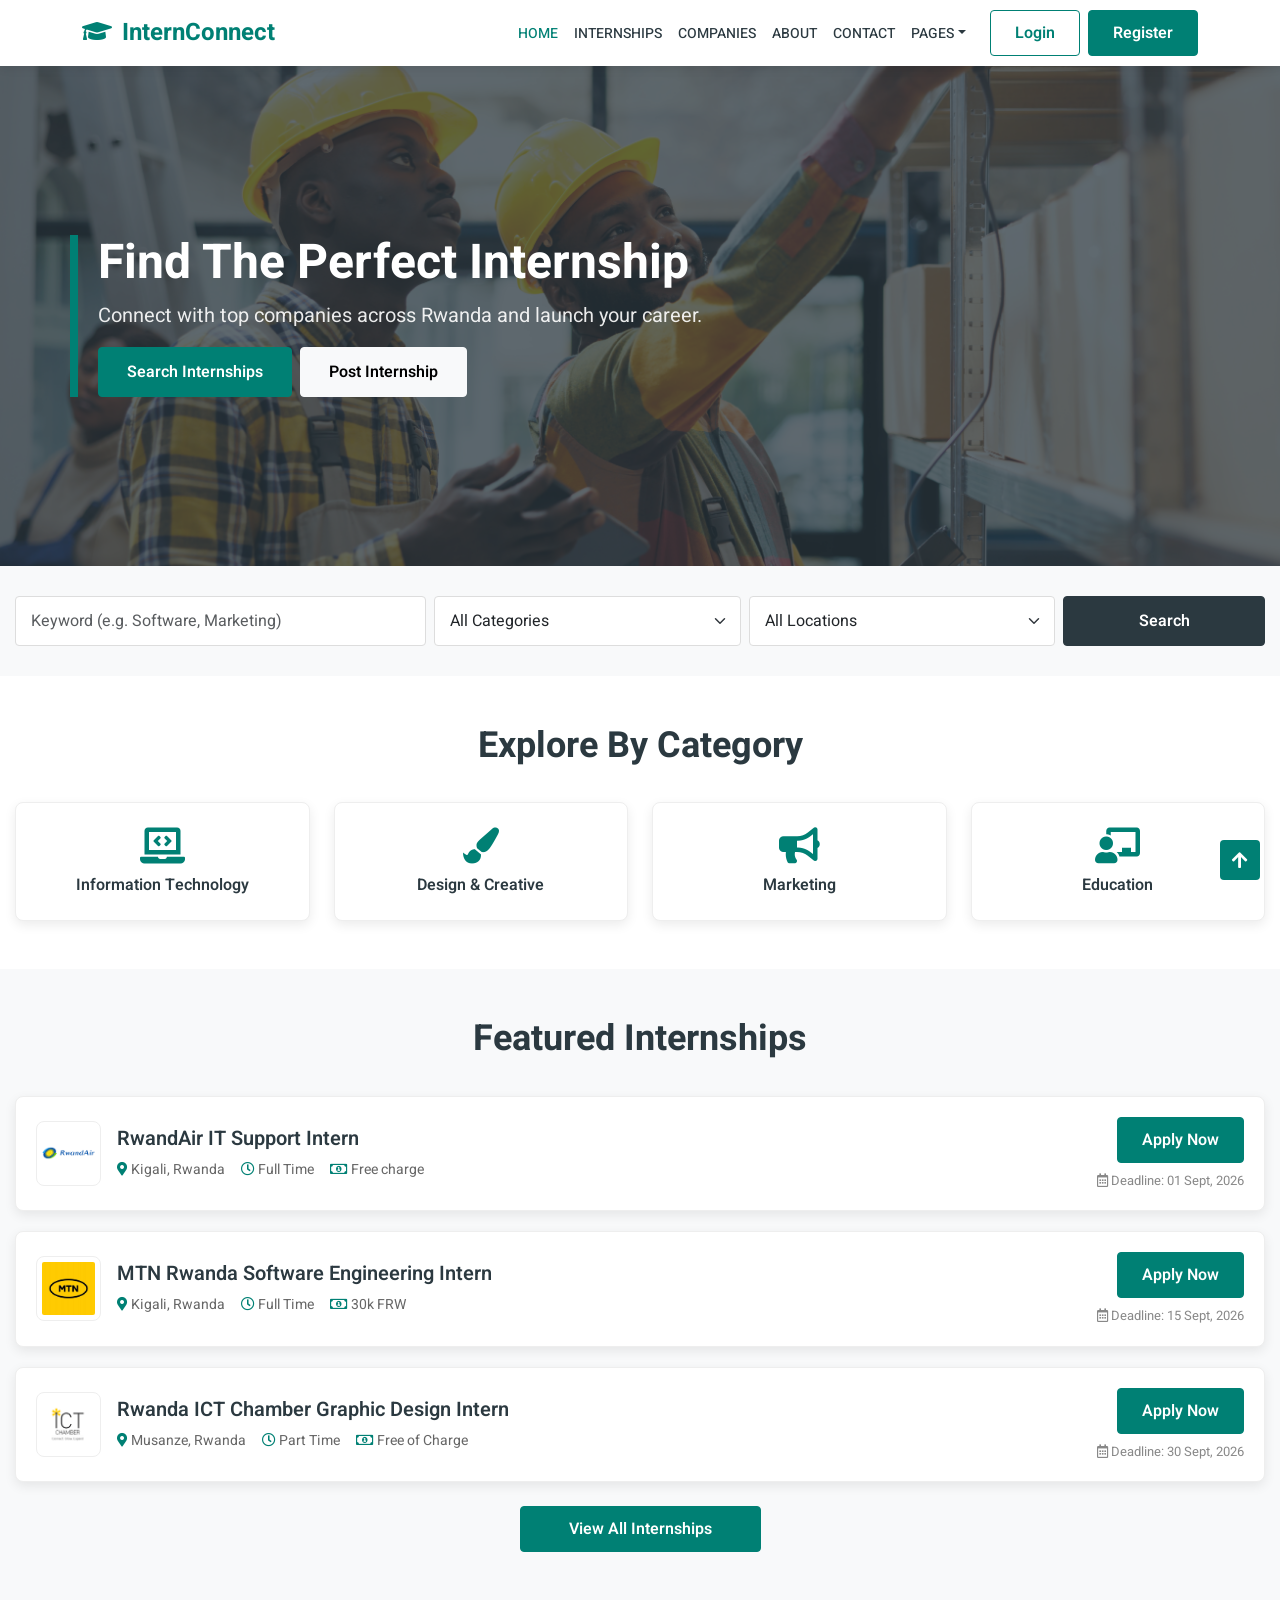
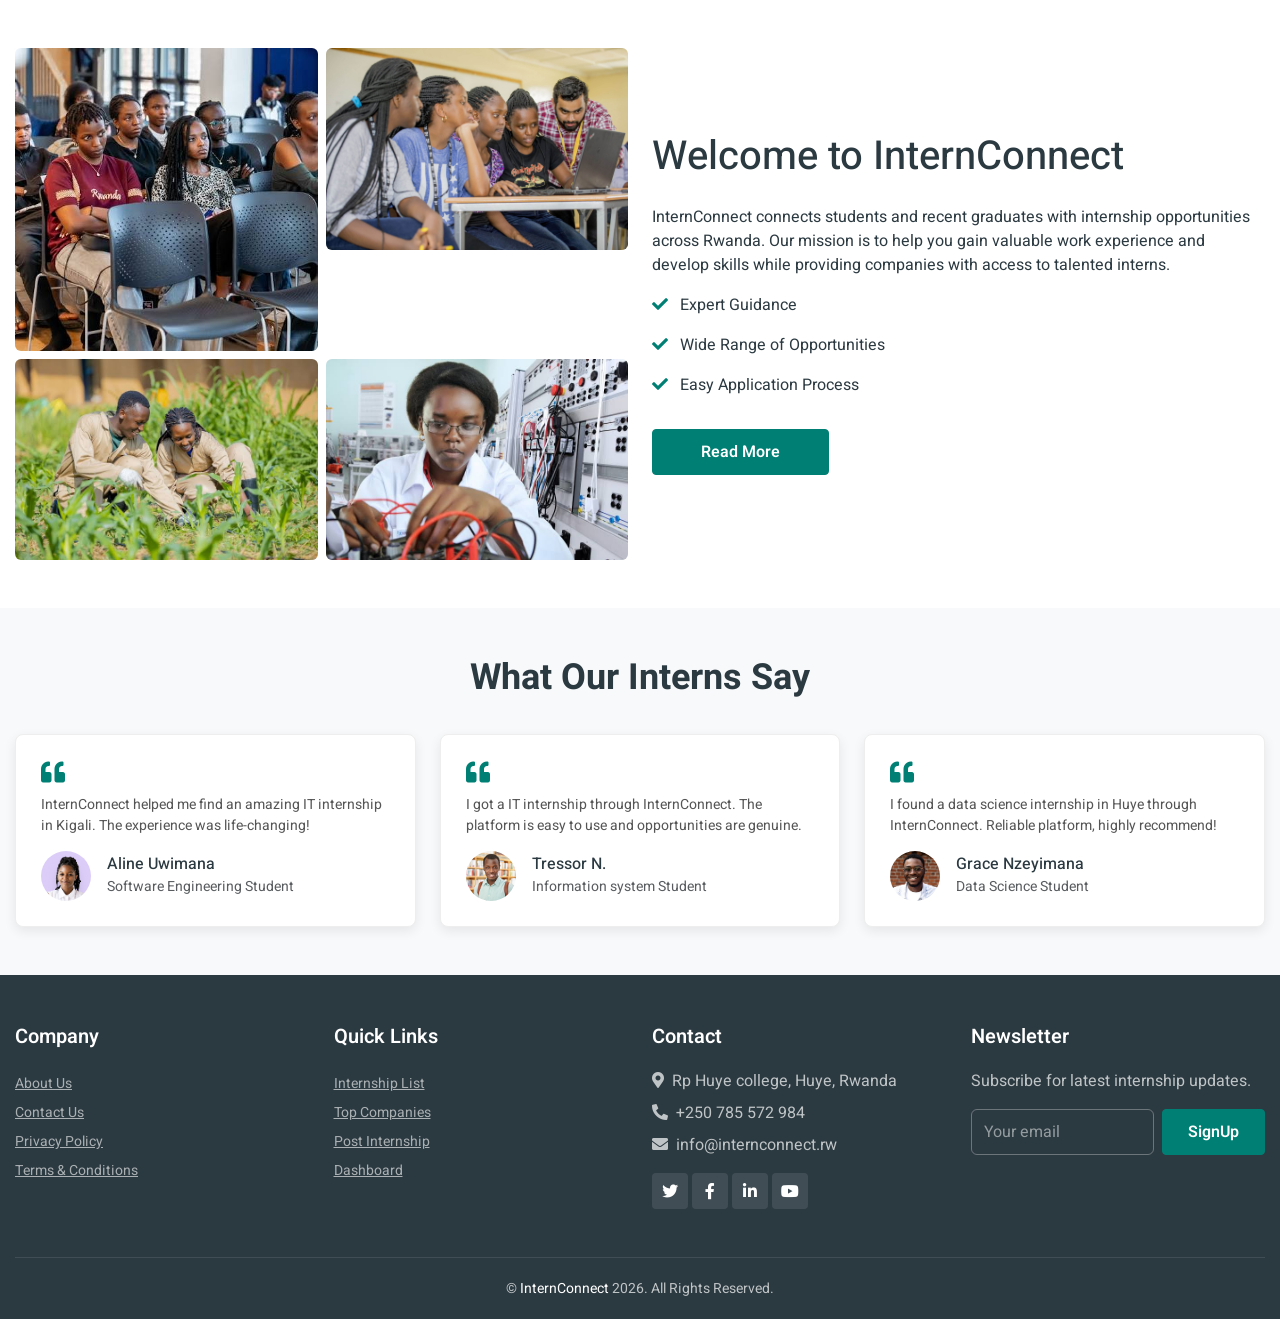
==== index.html @ 29149c86 "first commit" ====
<!DOCTYPE html>
<html lang="en">
<head>
    <meta charset="utf-8">
    <title>InternConnect - Home</title>
    <meta name="viewport" content="width=device-width, initial-scale=1.0">
    <meta name="description" content="Find internships in Rwanda">
    <link href="https://fonts.googleapis.com/css2?family=Heebo:wght@400;500;600;700&display=swap" rel="stylesheet">
    <link href="https://cdnjs.cloudflare.com/ajax/libs/font-awesome/5.10.0/css/all.min.css" rel="stylesheet">
    <link href="https://cdn.jsdelivr.net/npm/bootstrap@5.0.0/dist/css/bootstrap.min.css" rel="stylesheet">
   <link rel="stylesheet" href="index.css">
</head>
<body>

    <nav class="navbar navbar-expand-lg navbar-light bg-white sticky-top">
        <div class="container">
            <a href="index.html" class="navbar-brand">
                <h2><i class="fa fa-graduation-cap"></i>InternConnect</h2>
            </a>
            <input type="checkbox" id="nav-toggle" class="nav-toggle-checkbox">
            <label for="nav-toggle" class="navbar-toggler">
                <span class="navbar-toggler-icon"></span>
            </label>
            <div class="collapse navbar-collapse" id="navbarNav">
                <ul class="navbar-nav ms-auto">
                    <li class="nav-item"><a href="index.html" class="nav-link active">Home</a></li>
                    <li class="nav-item"><a href="internship.html" class="nav-link">Internships</a></li>
                    <li class="nav-item"><a href="companies.html" class="nav-link">Companies</a></li>
                    <li class="nav-item"><a href="about.html" class="nav-link">About</a></li>
                    <li class="nav-item"><a href="contact.html" class="nav-link">Contact</a></li>
                    <li class="nav-item dropdown">
                        <a class="nav-link dropdown-toggle" href="#">Pages</a>
                        <ul class="dropdown-menu">
                            <li><a href="post-internship.html" class="dropdown-item">Post Internship</a></li>
                            <li><a href="dashboard.html" class="dropdown-item">Dashboard</a></li>
                            <li><a href="companies.html" class="dropdown-item">Companies</a></li>
                        </ul>
                    </li>
                </ul>
                <div class="d-flex ms-lg-3 mt-3 mt-lg-0 navbar-btns">
                    <a href="login.html" class="btn btn-outline-primary me-2 px-4 w-100">Login</a>
                    <a href="register.html" class="btn btn-primary px-4 w-100">Register</a>
                </div>
            </div>
        </div>
    </nav>

    <div class="pure-css-carousel">
        <div class="carousel-track">
            <div class="carousel-slide">
                <img src="img/carousel-1.jpg" alt="Internship">
                <div class="carousel-overlay">
                    <div class="container">
                        <h1>Find The Perfect Internship</h1>
                        <p class="fs-5">Connect with top companies across Rwanda and launch your career.</p>
                        <div class="d-flex flex-wrap gap-2 mt-3">
                            <a href="internship.html" class="btn btn-primary btn-lg">Search Internships</a>
                            <a href="post-internship.html" class="btn btn-light btn-lg">Post Internship</a>
                        </div>
                    </div>
                </div>
            </div>
            <div class="carousel-slide">
                <img src="img/carousel-2.jpg" alt="Career">
                <div class="carousel-overlay">
                    <div class="container">
                        <h1>Build Your Future Today</h1>
                        <p class="fs-5">Gain real-world experience with leading companies in Rwanda.</p>
                        <div class="d-flex flex-wrap gap-2 mt-3">
                            <a href="internship.html" class="btn btn-primary btn-lg">Explore Now</a>
                            <a href="post-internship.html" class="btn btn-light btn-lg">Post Internship</a>
                        </div>
                    </div>
                </div>
            </div>
        </div>
    </div>

    <section class="search-section">
        <div class="container-xxl">
            <div class="row g-2">
                <div class="col-md-4">
                    <input type="text" class="form-control" placeholder="Keyword (e.g. Software, Marketing)" id="searchKeyword">
                </div>
                <div class="col-md-3">
                    <select class="form-select" id="searchCategory">
                        <option selected>All Categories</option>
                        <option>Information Technology</option>
                        <option>Design & Creative</option>
                        <option>Business & Finance</option>
                        <option>Agriculture</option>
                        <option>Health & Medical</option>
                    </select>
                </div>
                <div class="col-md-3">
                    <select class="form-select" id="searchLocation">
                        <option selected>All Locations</option>
                        <option>Kigali</option>
                        <option>Huye</option>
                        <option>Musanze</option>
                        <option>Rubavu</option>
                        <option>Rwamagana</option>
                    </select>
                </div>
                <div class="col-md-2">
                    <button class="btn btn-dark w-100 h-100" id="searchBtn">Search</button>
                </div>
            </div>
        </div>
    </section>

    <section class="py-5">
        <div class="container-xxl">
            <div class="section-title">
                <h1>Explore By Category</h1>
            </div>
            <div class="row g-4">
                <div class="col-lg-3 col-sm-6">
                    <a href="internship.html" class="cat-item">
                        <i class="fas fa-laptop-code"></i>
                        <h6>Information Technology</h6>
                    </a>
                </div>
                <div class="col-lg-3 col-sm-6">
                    <a href="internship.html" class="cat-item">
                        <i class="fas fa-paint-brush"></i>
                        <h6>Design & Creative</h6>
                    </a>
                </div>
                <div class="col-lg-3 col-sm-6">
                    <a href="internship.html" class="cat-item">
                        <i class="fas fa-bullhorn"></i>
                        <h6>Marketing</h6>
                    </a>
                </div>
                <div class="col-lg-3 col-sm-6">
                    <a href="internship.html" class="cat-item">
                        <i class="fas fa-chalkboard-teacher"></i>
                        <h6>Education</h6>
                    </a>
                </div>
            </div>
        </div>
    </section>

    <section class="py-5 bg-light">
        <div class="container-xxl">
            <div class="section-title">
                <h1>Featured Internships</h1>
            </div>

            <div class="internship-item">
                <div class="row align-items-center g-3">
                    <div class="col-md-8 d-flex flex-column flex-sm-row align-items-sm-center text-center text-sm-start">
                        <img src="img/RwandAir-Logo.png" alt="Company" class="company-logo mx-auto mx-sm-0 mb-3 mb-sm-0">
                        <div class="ms-sm-3">
                            <h5>RwandAir IT Support Intern</h5>
                            <div class="meta d-flex flex-wrap justify-content-center justify-content-sm-start gap-3">
                                <span><i class="fas fa-map-marker-alt"></i> Kigali, Rwanda</span>
                                <span><i class="far fa-clock"></i> Full Time</span>
                                <span><i class="far fa-money-bill-alt"></i> Free charge</span>
                            </div>
                        </div>
                    </div>
                    <div class="col-md-4 text-center text-md-end">
                        <a href="#" class="btn btn-primary apply-btn px-4">Apply Now</a>
                        <div class="deadline mt-2"><i class="far fa-calendar-alt"></i> Deadline: 01 Sept, 2026</div>
                    </div>
                </div>
            </div>

            <div class="internship-item">
                <div class="row align-items-center g-3">
                    <div class="col-md-8 d-flex flex-column flex-sm-row align-items-sm-center text-center text-sm-start">
                        <img src="img/images.jpg" alt="Company" class="company-logo mx-auto mx-sm-0 mb-3 mb-sm-0">
                        <div class="ms-sm-3">
                            <h5>MTN Rwanda Software Engineering Intern</h5>
                            <div class="meta d-flex flex-wrap justify-content-center justify-content-sm-start gap-3">
                                <span><i class="fas fa-map-marker-alt"></i> Kigali, Rwanda</span>
                                <span><i class="far fa-clock"></i> Full Time</span>
                                <span><i class="far fa-money-bill-alt"></i> 30k FRW</span>
                            </div>
                        </div>
                    </div>
                    <div class="col-md-4 text-center text-md-end">
                        <a href="#" class="btn btn-primary apply-btn px-4">Apply Now</a>
                        <div class="deadline mt-2"><i class="far fa-calendar-alt"></i> Deadline: 15 Sept, 2026</div>
                    </div>
                </div>
            </div>

            <div class="internship-item">
                <div class="row align-items-center g-3">
                    <div class="col-md-8 d-flex flex-column flex-sm-row align-items-sm-center text-center text-sm-start">
                        <img src="img/images.png" alt="Company" class="company-logo mx-auto mx-sm-0 mb-3 mb-sm-0">
                        <div class="ms-sm-3">
                            <h5>Rwanda ICT Chamber Graphic Design Intern</h5>
                            <div class="meta d-flex flex-wrap justify-content-center justify-content-sm-start gap-3">
                                <span><i class="fas fa-map-marker-alt"></i> Musanze, Rwanda</span>
                                <span><i class="far fa-clock"></i> Part Time</span>
                                <span><i class="far fa-money-bill-alt"></i> Free of Charge</span>
                            </div>
                        </div>
                    </div>
                    <div class="col-md-4 text-center text-md-end">
                        <a href="#" class="btn btn-primary apply-btn px-4">Apply Now</a>
                        <div class="deadline mt-2"><i class="far fa-calendar-alt"></i> Deadline: 30 Sept, 2026</div>
                    </div>
                </div>
            </div>

            <div class="text-center mt-4">
                <a href="internship.html" class="btn btn-primary px-5">View All Internships</a>
            </div>
        </div>
    </section>

    <section class="py-5">
        <div class="container-xxl">
            <div class="row g-4 align-items-center">
                <div class="col-lg-6">
                    <div class="row g-2">
                        <div class="col-6">
                            <img src="img/about 1.jpg" class="img-fluid w-100 rounded" alt="About">
                        </div>
                        <div class="col-6">
                            <img src="img/about 2.jpg" class="img-fluid w-100 rounded" alt="About">
                        </div>
                        <div class="col-6">
                            <img src="img/about 3.jpg" class="img-fluid w-100 rounded" alt="About">
                        </div>
                        <div class="col-6">
                            <img src="img/about 4.jpg" class="img-fluid w-100 rounded" alt="About">
                        </div>
                    </div>
                </div>
                <div class="col-lg-6">
                    <h1 class="mb-4">Welcome to InternConnect</h1>
                    <p>InternConnect connects students and recent graduates with internship opportunities across Rwanda. Our mission is to help you gain valuable work experience and develop skills while providing companies with access to talented interns.</p>
                    <div class="mt-3">
                        <p><i class="fas fa-check text-primary me-2"></i> Expert Guidance</p>
                        <p><i class="fas fa-check text-primary me-2"></i> Wide Range of Opportunities</p>
                        <p><i class="fas fa-check text-primary me-2"></i> Easy Application Process</p>
                    </div>
                    <a href="about.html" class="btn btn-primary mt-3 px-5">Read More</a>
                </div>
            </div>
        </div>
    </section>

    <section class="py-5 bg-light">
        <div class="container-xxl">
            <div class="section-title">
                <h1>What Our Interns Say</h1>
            </div>
            <div class="row g-4">
                <div class="col-lg-4 col-md-6">
                    <div class="testimonial-item">
                        <i class="fas fa-quote-left"></i>
                        <p>InternConnect helped me find an amazing IT internship in Kigali. The experience was life-changing!</p>
                        <div class="d-flex align-items-center">
                            <img src="img/african-teenage-girl-portrait-happy-smiling-face.jpg" class="user-img" alt="User">
                            <div class="ms-3">
                                <h6 class="mb-0">Aline Uwimana</h6>
                                <small class="text-muted">Software Engineering Student</small>
                            </div>
                        </div>
                    </div>
                </div>
                <div class="col-lg-4 col-md-6">
                    <div class="testimonial-item">
                        <i class="fas fa-quote-left"></i>
                        <p>I got a IT internship through InternConnect. The platform is easy to use and opportunities are genuine.</p>
                        <div class="d-flex align-items-center">
                            <img src="img/attractive-young-male-standing-against-shelves.jpg" class="user-img" alt="User">
                            <div class="ms-3">
                                <h6 class="mb-0">Tressor N.</h6>
                                <small class="text-muted">Information system Student</small>
                            </div>
                        </div>
                    </div>
                </div>
                <div class="col-lg-4 col-md-6">
                    <div class="testimonial-item">
                        <i class="fas fa-quote-left"></i>
                        <p>I found a data science internship in Huye through InternConnect. Reliable platform, highly recommend!</p>
                        <div class="d-flex align-items-center">
                            <img src="img/close-up-smiley-man-with-glasses.jpg" class="user-img" alt="User">
                            <div class="ms-3">
                                <h6 class="mb-0">Grace Nzeyimana</h6>
                                <small class="text-muted">Data Science Student</small>
                            </div>
                        </div>
                    </div>
                </div>
            </div>
        </div>
    </section>

    <footer class="footer">
        <div class="container-xxl">
            <div class="row g-4">
                <div class="col-lg-3 col-md-6">
                    <h5>Company</h5>
                    <a href="about.html" class="btn-link">About Us</a>
                    <a href="contact.html" class="btn-link">Contact Us</a>
                    <a href="#" class="btn-link">Privacy Policy</a>
                    <a href="#" class="btn-link">Terms & Conditions</a>
                </div>
                <div class="col-lg-3 col-md-6">
                    <h5>Quick Links</h5>
                    <a href="internship.html" class="btn-link">Internship List</a>
                    <a href="companies.html" class="btn-link">Top Companies</a>
                    <a href="post-internship.html" class="btn-link">Post Internship</a>
                    <a href="dashboard.html" class="btn-link">Dashboard</a>
                </div>
                <div class="col-lg-3 col-md-6">
                    <h5>Contact</h5>
                    <p class="mb-2"><i class="fas fa-map-marker-alt me-2"></i>Rp Huye college, Huye, Rwanda</p>
                    <p class="mb-2"><i class="fas fa-phone-alt me-2"></i>+250 785 572 984</p>
                    <p class="mb-2"><i class="fas fa-envelope me-2"></i>info@internconnect.rw</p>
                    <div class="d-flex gap-1 mt-3">
                        <a href="#" class="social-btn"><i class="fab fa-twitter"></i></a>
                        <a href="#" class="social-btn"><i class="fab fa-facebook-f"></i></a>
                        <a href="#" class="social-btn"><i class="fab fa-linkedin-in"></i></a>
                        <a href="#" class="social-btn"><i class="fab fa-youtube"></i></a>
                    </div>
                </div>
                <div class="col-lg-3 col-md-6">
                    <h5>Newsletter</h5>
                    <p>Subscribe for latest internship updates.</p>
                    <div class="d-flex flex-column flex-sm-row gap-2">
                        <input type="email" class="form-control" placeholder="Your email" id="newsletterEmail">
                        <button class="btn btn-primary" id="newsletterBtn">SignUp</button>
                    </div>
                </div>
            </div>
            <div class="copyright text-center mt-5">
                &copy; <a href="index.html">InternConnect</a> 2026. All Rights Reserved.
            </div>
        </div>
    </footer>

    <a href="#" class="back-to-top"><i class="fas fa-arrow-up"></i></a>

</body>
</html>
---- index.css ----
:root {
    --primary: #008074;
    --primary-dark: #00665c;
    --light-bg: #f8f9fa;
    --dark: #2B3940;
    --shadow: 0 4px 12px rgba(0, 0, 0, 0.08);
    --border-radius: 8px;
    --transition: 0.3s;
}

* {
    margin: 0;
    padding: 0;
    box-sizing: border-box;
}

body {
    font-family: 'Heebo', sans-serif;
    background: #fff;
    color: var(--dark);
}

a {
    text-decoration: none;
}

.container-xxl {
    max-width: 1320px;
    margin: 0 auto;
    padding: 0 15px;
}

.btn {
    font-weight: 600;
    transition: var(--transition);
    border-radius: 4px;
    padding: 10px 25px;
}

.btn-primary {
    background: var(--primary);
    border-color: var(--primary);
    color: #fff;
}

.btn-primary:hover {
    background: var(--primary-dark);
    border-color: var(--primary-dark);
    color: #fff;
}

.btn-outline-primary {
    color: var(--primary);
    border-color: var(--primary);
}

.btn-outline-primary:hover {
    background: var(--primary);
    color: #fff;
}

.btn-dark {
    background: var(--dark);
    border-color: var(--dark);
    color: #fff;
}

.btn-dark:hover {
    background: #1d282e;
    color: #fff;
}

.btn-lg {
    padding: 12px 28px;
    font-size: 16px;
}

.navbar {
    padding: 10px 0;
    box-shadow: 0 2px 10px rgba(0, 0, 0, 0.08);
}

.navbar-brand h2 {
    font-weight: 700;
    font-size: 24px;
    color: var(--primary);
    margin: 0;
}

.navbar-brand h2 i {
    margin-right: 10px;
}

.nav-toggle-checkbox {
    display: none;
}

.navbar-nav .nav-link {
    padding: 12px 15px;
    font-weight: 500;
    font-size: 14px;
    text-transform: uppercase;
    color: var(--dark) !important;
    transition: var(--transition);
}

.navbar-nav .nav-link.active,
.navbar-nav .nav-link:hover {
    color: var(--primary) !important;
}

.navbar .nav-item.dropdown {
    position: relative;
}

.navbar .dropdown-menu {
    border-radius: 4px;
    border: none;
    box-shadow: 0 8px 20px rgba(0, 0, 0, 0.1);
    display: none;
    position: absolute;
}

.navbar .nav-item.dropdown:hover .dropdown-menu {
    display: block;
}

.navbar .dropdown-item:hover {
    background: var(--primary);
    color: #fff;
}

.pure-css-carousel {
    position: relative;
    width: 100%;
    overflow: hidden;
}

.carousel-track {
    display: flex;
    width: 200%;
    animation: slideAnimation 12s infinite ease-in-out;
}

.carousel-slide {
    position: relative;
    width: 50%;
    min-height: 400px;
}

.carousel-slide img {
    width: 100%;
    height: 400px;
    object-fit: cover;
}

.carousel-overlay {
    position: absolute;
    top: 0;
    left: 0;
    width: 100%;
    height: 100%;
    background: rgba(43, 57, 64, 0.75);
    display: flex;
    align-items: center;
}

.carousel-overlay .container {
    padding-left: 20px;
    border-left: 8px solid var(--primary);
}

.carousel-overlay h1 {
    font-size: 36px;
    font-weight: 700;
    color: #fff;
}

.carousel-overlay p {
    color: #fff;
    font-size: 16px;
    opacity: 0.9;
}

@keyframes slideAnimation {
    0%, 45% {
        transform: translateX(0);
    }
    50%, 95% {
        transform: translateX(-50%);
    }
    100% {
        transform: translateX(0);
    }
}

.search-section {
    padding: 30px 0;
    background: var(--light-bg);
}

.search-section .form-control,
.search-section .form-select {
    border: 1px solid #ddd;
    padding: 12px 15px;
    border-radius: 4px;
}

.cat-item {
    display: block;
    padding: 25px 15px;
    background: #fff;
    border-radius: var(--border-radius);
    box-shadow: var(--shadow);
    text-align: center;
    color: var(--dark);
    transition: var(--transition);
    border: 1px solid #eee;
}

.cat-item:hover {
    border-color: var(--primary);
    transform: translateY(-5px);
    color: var(--primary);
}

.cat-item i {
    font-size: 36px;
    color: var(--primary);
    margin-bottom: 12px;
}

.cat-item h6 {
    font-weight: 600;
    margin: 0;
}

.internship-item {
    background: #fff;
    padding: 20px;
    border-radius: var(--border-radius);
    box-shadow: var(--shadow);
    transition: var(--transition);
    border: 1px solid #eee;
    margin-bottom: 20px;
}

.internship-item:hover {
    border-color: var(--primary);
}

.internship-item .company-logo {
    width: 65px;
    height: 65px;
    object-fit: contain;
    border-radius: var(--border-radius);
    border: 1px solid #eee;
    padding: 5px;
}

.internship-item h5 {
    font-weight: 600;
    margin-bottom: 8px;
}

.internship-item .meta {
    font-size: 14px;
    color: #666;
}

.internship-item .meta i {
    color: var(--primary);
}

.internship-item .deadline {
    font-size: 13px;
    color: #888;
}

.testimonial-item {
    padding: 25px;
    background: #fff;
    border-radius: var(--border-radius);
    box-shadow: var(--shadow);
    height: 100%;
    border: 1px solid #eee;
}

.testimonial-item .fa-quote-left {
    font-size: 24px;
    color: var(--primary);
    margin-bottom: 10px;
}

.testimonial-item p {
    font-size: 14px;
    color: #555;
    margin-bottom: 15px;
}

.testimonial-item .user-img {
    width: 50px;
    height: 50px;
    border-radius: 50%;
    object-fit: cover;
}

.footer {
    background: var(--dark);
    color: rgba(255, 255, 255, 0.7);
    padding: 50px 0 0;
}

.footer h5 {
    color: #fff;
    font-weight: 600;
    margin-bottom: 20px;
}

.footer .btn-link {
    display: block;
    padding: 4px 0;
    color: rgba(255, 255, 255, 0.6);
    font-size: 14px;
    transition: var(--transition);
}

.footer .btn-link:hover {
    color: #fff;
    padding-left: 5px;
}

.footer .social-btn {
    display: inline-flex;
    width: 36px;
    height: 36px;
    align-items: center;
    justify-content: center;
    color: #fff;
    background: rgba(255, 255, 255, 0.1);
    border-radius: 4px;
    transition: var(--transition);
}

.footer .social-btn:hover {
    background: var(--primary);
}

.footer .form-control {
    background: transparent;
    border-color: rgba(255, 255, 255, 0.3);
    color: #fff;
}

.footer .form-control::placeholder {
    color: rgba(255, 255, 255, 0.5);
}

.footer .copyright {
    padding: 20px 0;
    border-top: 1px solid rgba(255, 255, 255, 0.1);
    font-size: 14px;
}

.footer .copyright a {
    color: #fff;
}

.back-to-top {
    position: fixed;
    right: 20px;
    bottom: 20px;
    z-index: 99;
    display: flex;
    align-items: center;
    justify-content: center;
    width: 40px;
    height: 40px;
    border-radius: 4px;
    background: var(--primary);
    color: #fff;
    border: none;
    font-size: 18px;
    transition: var(--transition);
}

.back-to-top:hover {
    background: var(--primary-dark);
    color: #fff;
}

.section-title {
    text-align: center;
    margin-bottom: 35px;
}

.section-title h1 {
    font-weight: 700;
    font-size: 28px;
}

.text-primary {
    color: var(--primary) !important;
}

.bg-light {
    background: var(--light-bg) !important;
}

@media (min-width: 768px) {
    .carousel-slide,
    .carousel-slide img {
        height: 500px;
    }
    .carousel-overlay h1 {
        font-size: 48px;
    }
    .carousel-overlay p {
        font-size: 18px;
    }
    .section-title h1 {
        font-size: 36px;
    }
}

@media (max-width: 991px) {
    .nav-toggle-checkbox:checked ~ .navbar-collapse {
        display: block;
    }
    .navbar-collapse {
        padding: 15px 0;
    }
    .navbar-nav .nav-link {
        padding: 8px 0;
    }
    .navbar .dropdown-menu {
        position: static;
        box-shadow: none;
        padding-left: 15px;
    }
}
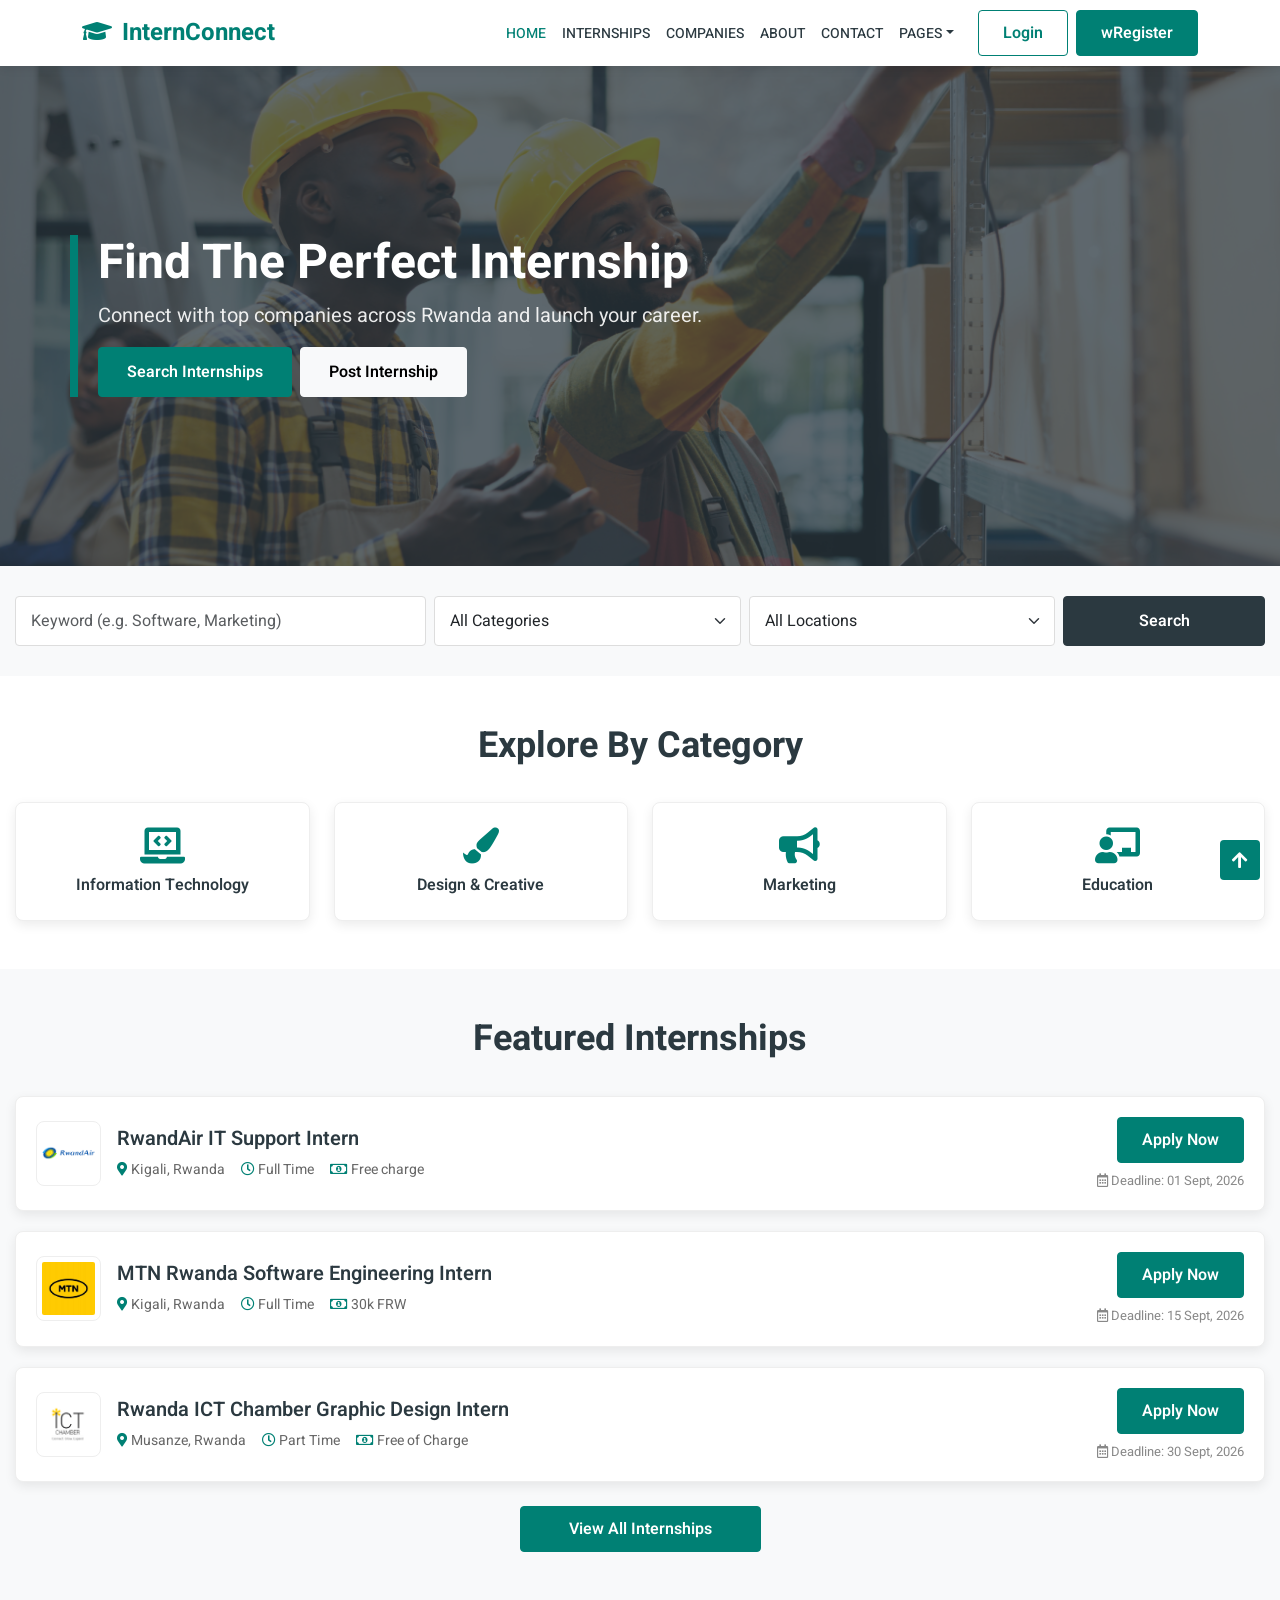
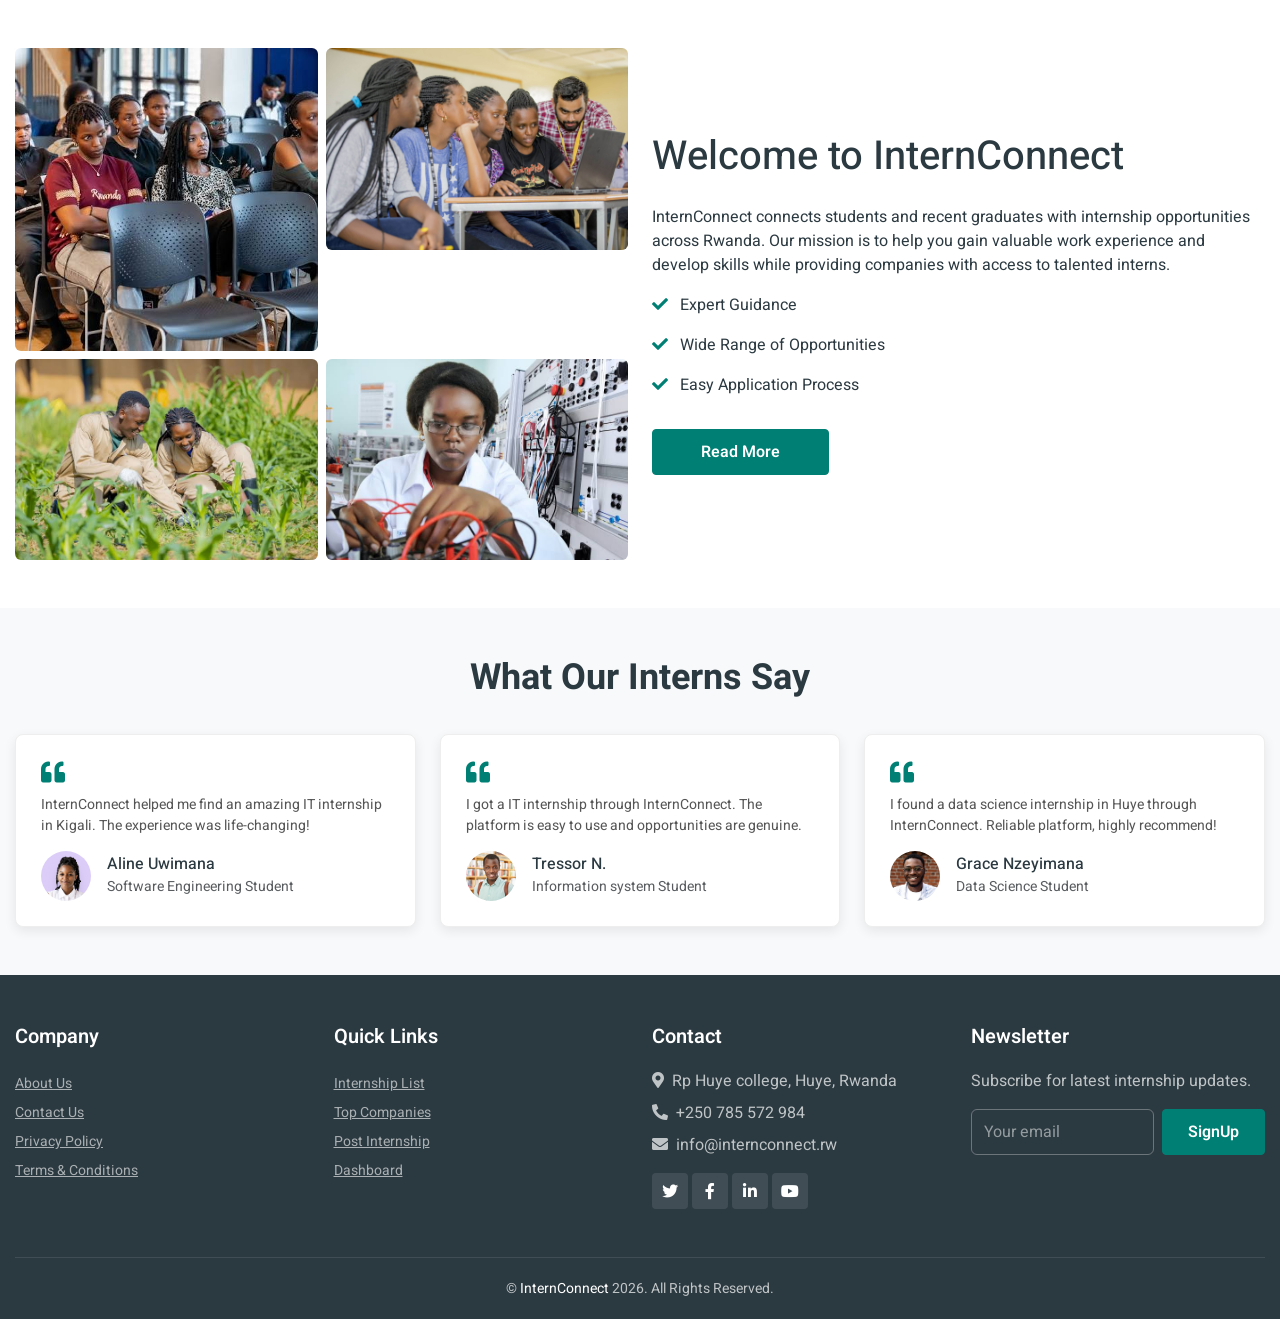
==== commit 4e6250f4: "sdfghgdsd" ====
--- a/index.html
+++ b/index.html
@@ -39,7 +39,7 @@
                 </ul>
                 <div class="d-flex ms-lg-3 mt-3 mt-lg-0 navbar-btns">
                     <a href="login.html" class="btn btn-outline-primary me-2 px-4 w-100">Login</a>
-                    <a href="register.html" class="btn btn-primary px-4 w-100">Register</a>
+                    <a href="register.html" class="btn btn-primary px-4 w-100">wRegister</a>
                 </div>
             </div>
         </div>
